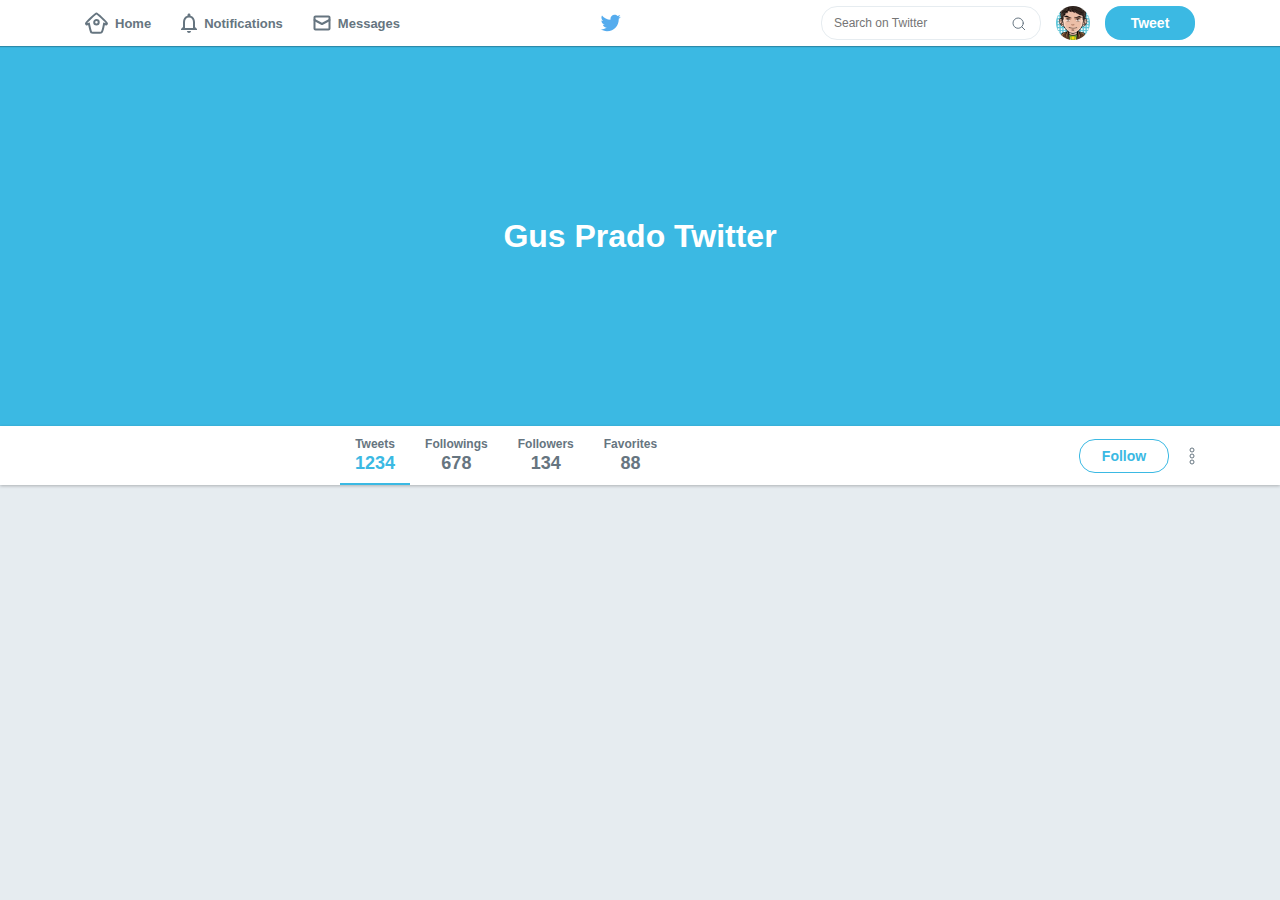
==== index.html @ 6dc4f529 "Added Twitter like homepage design" ====
<!DOCTYPE html>
<html lang="en">
<head>
  <meta charset="UTF-8">
  <meta name="viewport" content="width=device-width, initial-scale=1.0">
  <meta http-equiv="X-UA-Compatible" content="ie=edge">
  <link rel="stylesheet" href="./styles.css">
  <title>Twitter like</title>
</head>
<body>
  <header id="main-header">
    <div class="content">
      <nav>
        <ul>
          <li><img src="./img/home.svg" alt="Home">Home</li>
          <li><img src="./img/notification.svg" alt="Notifications">Notifications</li>
          <li><img src="./img/message.svg" alt="Messages">Messages</li>
        </ul>
      </nav>
      <img src="./img/logo.svg" alt="Twitter logo">
      <div class="right-side">
        <input type="text" placeholder="Search on Twitter">
        <img src="./img/avatar.png" alt="">
        <button>Tweet</button>
      </div>
    </div>
  </header>

  <div class="banner">
    <h1>Gus Prado Twitter</h1>
  </div>
  
  <div class="bar">
    <div class="content">
      <ul>
        <li class="active">
          <span>Tweets</span>
          <strong>1234</strong>
        </li>
        <li>
          <span>Followings</span>
          <strong>678</strong>
        </li>
        <li>
          <span>Followers</span>
          <strong>134</strong>
        </li>
        <li>
          <span>Favorites</span>
          <strong>88</strong>
        </li>
      </ul>
      <div class="actions">
        <button>Follow</button>
        <img src="./img/more.svg" alt="More"/>
      </div>
    </div>
  </div>
</body>
</html>
---- styles.css ----
* {
  margin: 0;
  padding: 0;
  box-sizing: border-box; /* padding dont increase element width*/
}

body {
  background: #e6ecf0;
  font-family: 'Helvetica Neue', 'Helvetica', Arial, sans-serif;
  text-rendering: optimizeLegibility !important;
  -webkit-font-smoothing: antialiased !important;
}

input, button {
  outline: 0;
}

.content {
  max-width: 1170px;
  margin: 0 auto;
  padding: 0 30px;
}

header#main-header {
  height: 46px;
  background: #fff;
  box-shadow: 0 1px 1px rgba(0, 0, 0, 0.25);
  position: relative;
  z-index: 1;
}

header#main-header .content {
  display: flex;
  align-items: center;
  justify-content: space-between;
  height: 100%;
}

header#main-header nav ul {
  display: flex;
  list-style: none;
}

header#main-header nav li {
  display: flex;
  align-items: center;
  font-size: 13px;
  color: #667580;
  font-weight: bold;
  margin-left: 30px;
}

header#main-header nav li:first-child {
  margin: 0px;
}

header#main-header nav li img {
  margin-right: 7px;
}

header#main-header div.right-side {
  display: flex;
}

header#main-header div.right-side input {
  width: 220px;
  background-color: #f5f8fa;
  border: 1px solid #e6ecf0;
  height: 34px;
  padding: 0 30px 0 12px;
  border-radius: 16px;
  color: #667581;
  font-size: 12px;
  background: url('./img/search.svg') no-repeat 190px center;
}

header#main-header div.right-side img {
  height: 34px;
  width: 34px;
  border-radius: 50%;
  margin: 0 15px;
}

header#main-header div.right-side button {
  background-color: #3bb9e3;
  height: 34px;
  width: 90px;
  display: flex;
  align-items: center;
  justify-content: center;
  font-weight: bold;
  font-size: 14px;
  color: #fff;
  border: 0;
  border-radius: 16px;
}

div.banner {
  height: 380px;
  width: 100%;
  background-color: #3bb9e3;
  display: flex;
  align-items: center;
  justify-content: center;
  color: #fff;
}

div.bar {
  height: 59px;
  background-color: #fff;
  box-shadow: 0 1px 3px rgba(0, 0, 0, 0.25);
}

div.bar .content {
  display: flex;
  justify-content: space-between;
  align-items: center;
  padding-left: 285px;
  height: 100%;
}

div.bar .content ul {
  display: flex;
  list-style: none;
  height: 100%;
}

div.bar .content ul li {
  display: flex;
  flex-direction: column;
  align-items: center;
  justify-content: center;
  padding: 0 15px;
  position : relative;
}

div.bar .content ul li.active::after {
  content: '';
  width: 100%;
  height: 2px;
  position: absolute;
  bottom: 0;
  left: 0;
  background-color: #3bb9e3;
}

div.bar .content ul li span {
  color: #667580;
  font-size: 12px;
  font-weight: bold;
}

div.bar .content ul li strong {
  color: #667580;
  font-size: 18px;
  font-weight: bold;
  margin-top: 2px;
}

div.bar .content ul li.active strong {
  color: #3bb9e3;
}

div.bar .content .actions {
  display: flex;
}

div.bar .content .actions button {
  background-color: #fff;
  height: 34px;
  width: 90px;
  display: flex;
  align-items: center;
  justify-content: center;
  font-weight: bold;
  font-size: 14px;
  color: #3bb9e3;
  border: 1px solid #3bb9e3;
  border-radius: 16px;
  margin-right: 20px;
}
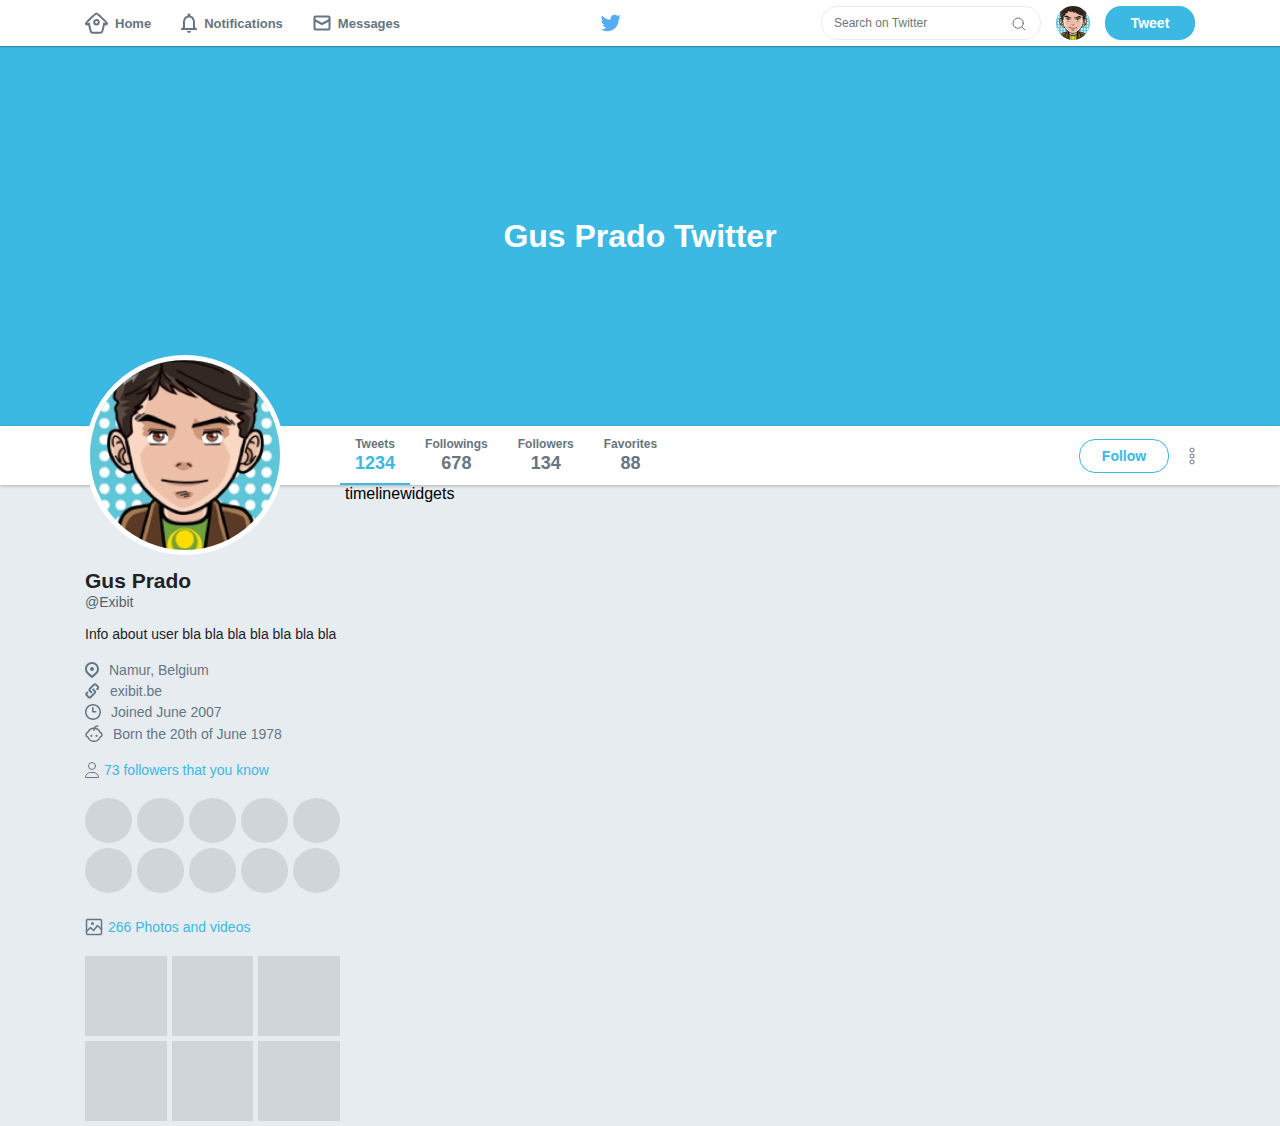
==== commit 44728455: "Added profile section" ====
--- a/index.html
+++ b/index.html
@@ -56,5 +56,53 @@
       </div>
     </div>
   </div>
+
+  <div class="wrapper-content content">
+    <aside class="profile">
+      <img class="avatar" src="./img/avatar.png" alt="Gus Prado">
+      <h1>Gus Prado</h1>
+      <span>@Exibit</span>
+      <p>Info about user bla bla bla bla bla bla bla</p>
+      <ul class="list">
+        <li><img src="./img/place.svg" alt="Place">Namur, Belgium</li>
+        <li><img src="./img/url.svg" alt="">exibit.be</li>
+        <li><img src="./img/joined.svg" alt="">Joined June 2007</li>
+        <li><img src="./img/born.svg" alt="">Born the 20th of June 1978</li>
+      </ul>
+      <div class="widget followers">
+        <strong><img src="./img/followers.svg" alt="Followers"> 73 followers that you know</strong>
+        <ul>
+          <li></li>
+          <li></li>
+          <li></li>
+          <li></li>
+          <li></li>
+          <li></li>
+          <li></li>
+          <li></li>
+          <li></li>
+          <li></li>
+        </ul>
+      </div>
+      <div class="widget images">
+        <strong><img src="./img/images.svg" alt="Images"> 266 Photos and videos</strong>
+        <ul>
+          <li></li>
+          <li></li>
+          <li></li>
+          <li></li>
+          <li></li>
+          <li></li>
+        </ul>
+      </div>
+    </aside>
+    <section class="timeline">
+      timeline
+    </section>
+    <aside class="widgets">
+      widgets
+    </aside>
+  </div>
+
 </body>
 </html>--- a/styles.css
+++ b/styles.css
@@ -178,4 +178,105 @@
   border: 1px solid #3bb9e3;
   border-radius: 16px;
   margin-right: 20px;
+}
+
+div.wrapper-content {
+  display: flex;
+}
+
+div.wrapper-content aside.profile {
+  width: 260px;
+}
+
+div.wrapper-content aside.profile img.avatar {
+  width: 200px;
+  height: 200px;
+  border-radius: 50%;
+  border: 5px solid #fff;
+  margin-top: -130px;
+}
+
+div.wrapper-content aside.profile h1 {
+  font-size: 21px;
+  color: #1f2226;
+  margin-top: 10px;
+}
+
+div.wrapper-content aside.profile span {
+  font-size: 14px;
+  color: #53626c;
+
+}
+
+div.wrapper-content aside.profile p {
+  font-size: 14px;
+  color: #1f2226;
+  margin-top: 15px;
+}
+
+div.wrapper-content aside.profile ul {
+  margin-top: 20px;
+  list-style: none;
+
+}
+
+div.wrapper-content aside.profile ul.list li {
+  font-size: 14px;
+  color: #657786;
+  display: flex;
+  align-items: center;
+  margin-top: 5px;
+}
+
+div.wrapper-content aside.profile ul.list li:first-child {
+  margin: 0;
+}
+
+div.wrapper-content aside.profile ul.list li img {
+  margin-right: 10px;
+}
+
+div.wrapper-content aside.profile .widget{
+  margin-top: 20px;
+}
+
+div.wrapper-content aside.profile .widget strong {
+  font-weight: normal;
+  color: #3bb9e3;
+  font-size: 14px;
+  display: flex;
+  align-items: center;
+}
+
+div.wrapper-content aside.profile .widget strong img {
+  margin-right: 5px;
+}
+
+div.wrapper-content aside.profile .followers ul {
+  list-style: none;
+  display: flex;
+  flex-wrap: wrap;
+}
+
+div.wrapper-content aside.profile .followers ul li {
+  width: 45px;
+  height: 45px;
+  background-color: #d0d5d9;
+  border-radius: 50%;
+  flex: 1 0 auto; /* first = flex-grow | second = flex-shrink  | third = flex-basis */
+  margin: 0 5px 5px 0;
+}
+
+div.wrapper-content aside.profile .images ul {
+  list-style: none;
+  display: flex;
+  flex-wrap: wrap;
+}
+
+div.wrapper-content aside.profile .images ul li {
+  width: 80px;
+  height: 80px;
+  background-color: #d0d5d9;
+  flex: 1 0 auto; /* first = flex-grow | second = flex-shrink | third = flex-basis */
+  margin: 0 5px 5px 0;
 }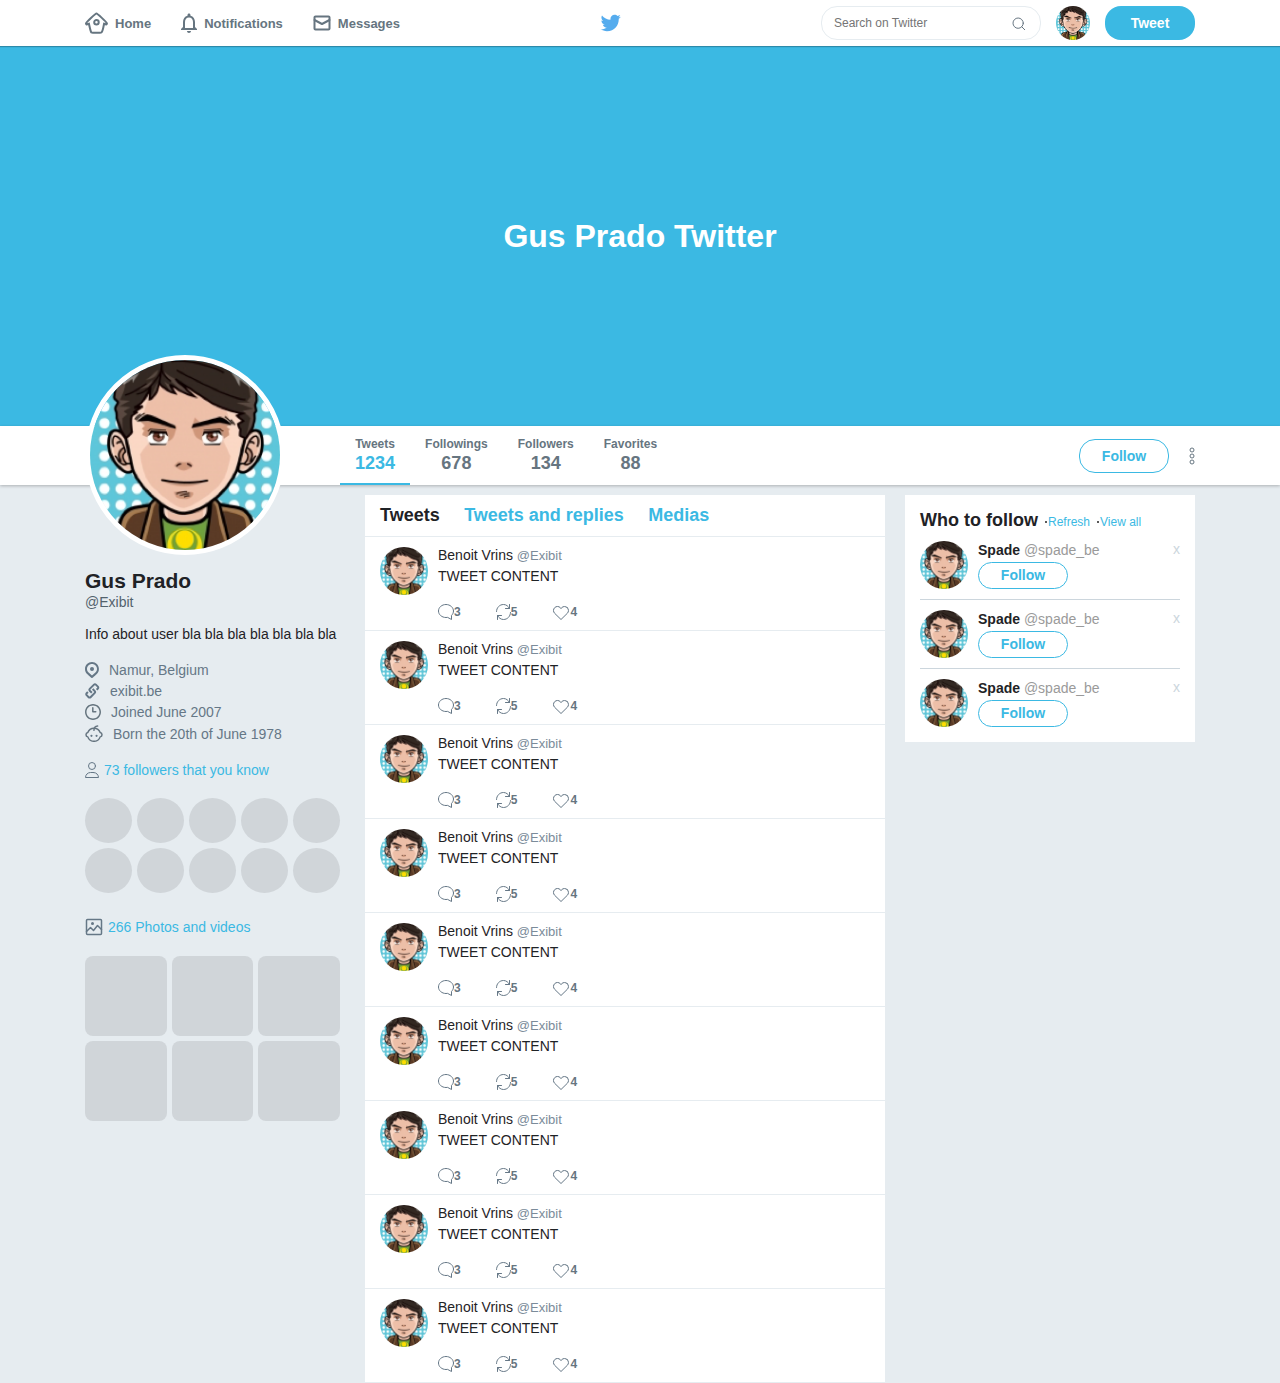
==== commit bb9ea482: "Added timeline and follow sections" ====
--- a/index.html
+++ b/index.html
@@ -97,10 +97,167 @@
       </div>
     </aside>
     <section class="timeline">
-      timeline
+      <nav>
+        <a class="active" href="">Tweets</a>
+        <a href="">Tweets and replies</a>
+        <a href="">Medias</a>
+      </nav>
+      <ul class="tweets">
+        <li>
+          <img src="./img/avatar.png" alt="Avatar">
+          <div class="info">
+            <strong>Benoit Vrins <span>@Exibit</span></strong>
+            <p>TWEET CONTENT</p>
+            <div class="actions">
+               <a href=""><img src="./img/comments.svg" alt="Comments"> 3</a>
+               <a href=""><img src="./img/retweet.svg" alt="Retweet"> 5</a>
+               <a href=""><img src="./img/like.svg" alt="Like"> 4</a>
+            </div>
+          </div>
+        </li>
+        <li>
+          <img src="./img/avatar.png" alt="Avatar">
+          <div class="info">
+            <strong>Benoit Vrins <span>@Exibit</span></strong>
+            <p>TWEET CONTENT</p>
+            <div class="actions">
+               <a href=""><img src="./img/comments.svg" alt="Comments"> 3</a>
+               <a href=""><img src="./img/retweet.svg" alt="Retweet"> 5</a>
+               <a href=""><img src="./img/like.svg" alt="Like"> 4</a>
+            </div>
+          </div>
+        </li>
+        <li>
+          <img src="./img/avatar.png" alt="Avatar">
+          <div class="info">
+            <strong>Benoit Vrins <span>@Exibit</span></strong>
+            <p>TWEET CONTENT</p>
+            <div class="actions">
+               <a href=""><img src="./img/comments.svg" alt="Comments"> 3</a>
+               <a href=""><img src="./img/retweet.svg" alt="Retweet"> 5</a>
+               <a href=""><img src="./img/like.svg" alt="Like"> 4</a>
+            </div>
+          </div>
+        </li>
+        <li>
+          <img src="./img/avatar.png" alt="Avatar">
+          <div class="info">
+            <strong>Benoit Vrins <span>@Exibit</span></strong>
+            <p>TWEET CONTENT</p>
+            <div class="actions">
+               <a href=""><img src="./img/comments.svg" alt="Comments"> 3</a>
+               <a href=""><img src="./img/retweet.svg" alt="Retweet"> 5</a>
+               <a href=""><img src="./img/like.svg" alt="Like"> 4</a>
+            </div>
+          </div>
+        </li>
+        <li>
+          <img src="./img/avatar.png" alt="Avatar">
+          <div class="info">
+            <strong>Benoit Vrins <span>@Exibit</span></strong>
+            <p>TWEET CONTENT</p>
+            <div class="actions">
+               <a href=""><img src="./img/comments.svg" alt="Comments"> 3</a>
+               <a href=""><img src="./img/retweet.svg" alt="Retweet"> 5</a>
+               <a href=""><img src="./img/like.svg" alt="Like"> 4</a>
+            </div>
+          </div>
+        </li>
+        <li>
+          <img src="./img/avatar.png" alt="Avatar">
+          <div class="info">
+            <strong>Benoit Vrins <span>@Exibit</span></strong>
+            <p>TWEET CONTENT</p>
+            <div class="actions">
+               <a href=""><img src="./img/comments.svg" alt="Comments"> 3</a>
+               <a href=""><img src="./img/retweet.svg" alt="Retweet"> 5</a>
+               <a href=""><img src="./img/like.svg" alt="Like"> 4</a>
+            </div>
+          </div>
+        </li>
+        <li>
+          <img src="./img/avatar.png" alt="Avatar">
+          <div class="info">
+            <strong>Benoit Vrins <span>@Exibit</span></strong>
+            <p>TWEET CONTENT</p>
+            <div class="actions">
+               <a href=""><img src="./img/comments.svg" alt="Comments"> 3</a>
+               <a href=""><img src="./img/retweet.svg" alt="Retweet"> 5</a>
+               <a href=""><img src="./img/like.svg" alt="Like"> 4</a>
+            </div>
+          </div>
+        </li>
+        <li>
+          <img src="./img/avatar.png" alt="Avatar">
+          <div class="info">
+            <strong>Benoit Vrins <span>@Exibit</span></strong>
+            <p>TWEET CONTENT</p>
+            <div class="actions">
+               <a href=""><img src="./img/comments.svg" alt="Comments"> 3</a>
+               <a href=""><img src="./img/retweet.svg" alt="Retweet"> 5</a>
+               <a href=""><img src="./img/like.svg" alt="Like"> 4</a>
+            </div>
+          </div>
+        </li>
+        <li>
+          <img src="./img/avatar.png" alt="Avatar">
+          <div class="info">
+            <strong>Benoit Vrins <span>@Exibit</span></strong>
+            <p>TWEET CONTENT</p>
+            <div class="actions">
+               <a href=""><img src="./img/comments.svg" alt="Comments"> 3</a>
+               <a href=""><img src="./img/retweet.svg" alt="Retweet"> 5</a>
+               <a href=""><img src="./img/like.svg" alt="Like"> 4</a>
+            </div>
+          </div>
+        </li>
+      </ul>
     </section>
     <aside class="widgets">
-      widgets
+      <div class="widget">
+        <div class="widgets follow">
+          <div class="title">
+            <strong>Who to follow</strong>
+            <a href="">Refresh</a>
+            <a href="">View all</a>
+          </div>
+          <ul>
+            <li>
+              <div class="profile">
+                <img src="./img/avatar.png" alt="Avatar">
+                <div class="info">
+                  <strong>Spade <span>@spade_be</span></strong>
+                  <button>Follow</button>
+                </div>
+              </div>
+              <a href="">x</a>
+            </li>
+            <li>
+              <div class="profile">
+                <img src="./img/avatar.png" alt="Avatar">
+                <div class="info">
+                  <strong>Spade <span>@spade_be</span></strong>
+                  <button>Follow</button>
+                </div>
+              </div>
+              <a href="">x</a>
+            </li>
+            <li>
+              <div class="profile">
+                <img src="./img/avatar.png" alt="Avatar">
+                <div class="info">
+                  <strong>Spade <span>@spade_be</span></strong>
+                  <button>Follow</button>
+                </div>
+              </div>
+              <a href="">x</a>
+            </li>
+          </ul>
+        </div>
+        <div class="widgets trends">
+
+        </div>
+      </div>
     </aside>
   </div>
 
--- a/styles.css
+++ b/styles.css
@@ -279,4 +279,203 @@
   background-color: #d0d5d9;
   flex: 1 0 auto; /* first = flex-grow | second = flex-shrink | third = flex-basis */
   margin: 0 5px 5px 0;
+  border-radius: 8px;
+}
+
+div.wrapper-content .timeline {
+  flex: 1;
+  background-color: #fff;
+  margin: 10px 20px 0;
+}
+
+div.wrapper-content .timeline nav {
+  border-bottom: 1px solid #e6ecf0;
+  padding: 10px 15px;
+}
+
+div.wrapper-content .timeline nav a {
+  text-decoration: none;
+  color: #3bb9e3;
+  font-size: 18px;
+  font-weight: bold;
+  margin-left: 20px;
+}
+
+div.wrapper-content .timeline nav a:first-child {
+  margin: 0;
+}
+
+div.wrapper-content .timeline nav a.active {
+  color: #1f2226;
+}
+
+div.wrapper-content .timeline ul.tweets {
+  list-style: none;
+}
+
+div.wrapper-content .timeline ul.tweets li {
+  border-bottom: 1px solid #e6ecf0;
+  padding: 10px 15px;
+  display: flex;
+}
+
+div.wrapper-content .timeline ul.tweets li > img {
+  width: 48px;
+  height: 48px;
+  border-radius: 50%;
+}
+
+div.wrapper-content .timeline ul.tweets li .info {
+  margin-left: 10px;
+  display: flex;
+  flex-direction: column;
+}
+
+div.wrapper-content .timeline ul.tweets li .info strong {
+  font-size: 14px;
+  color: #1f2326;
+  font-weight: normal;
+}
+
+div.wrapper-content .timeline ul.tweets li .info strong span {
+  font-size: 13px;
+  color: #7b8b9a;
+}
+
+div.wrapper-content .timeline ul.tweets li .info p {
+  font-size: 14px;
+  color: #1f2326;
+  margin-top: 5px;
+}
+
+div.wrapper-content .timeline ul.tweets li .actions {
+  display: flex;
+  margin-top: 20px;
+}
+
+div.wrapper-content .timeline ul.tweets li .actions a {
+  display: flex;
+  align-items: center;
+  text-decoration: none;
+  color: #667580;
+  font-weight: bold;
+  font-size: 12px;
+  margin-left: 30px;
+}
+
+div.wrapper-content .timeline ul.tweets li .actions a:first-child {
+  margin-left: 0;
+}
+
+div.wrapper-content .timeline ul.tweets li .actions a {
+  margin-right: 5px;
+}
+
+div.wrapper-content aside.widgets {
+  width: 290px;
+  margin-top: 10px;
+}
+
+div.wrapper-content aside.widgets .widget {
+  background-color: #fff;
+  padding: 15px;
+}
+
+div.wrapper-content aside.widgets .widget .title {
+  display: flex;
+  align-items: baseline;
+} 
+
+div.wrapper-content aside.widgets .widget .title strong {
+  font-size: 18px;
+  color: #1f2226;
+}
+
+div.wrapper-content aside.widgets .widget .title a {
+  font-size: 12px;
+  color: #3bb9e3;
+  text-decoration: none;
+  position: relative;
+  padding-left: 10px;
+}
+
+div.wrapper-content aside.widgets .widget .title a::before {
+  content: '';
+  width: 2px;
+  height: 2px;
+  border-radius: 50%;
+  background-color: #222;
+  position: absolute;
+  margin-left: 5px;
+  margin-right: 5px;
+  left: 2px;
+  top: 6px;
+}
+
+div.wrapper-content aside.widgets .follow ul {
+  list-style: none;
+  margin-top: 10px;
+
+}
+
+div.wrapper-content aside.widgets .follow ul li {
+  display: flex;
+  justify-content: space-between;
+  border-bottom: 1px solid #ccd6dd;
+  padding-bottom: 10px;
+  margin-bottom: 10px;
+}
+
+div.wrapper-content aside.widgets .follow ul li:last-child {
+  margin-bottom: 0;
+  padding-bottom: 0;
+  border: none;
+}
+
+div.wrapper-content aside.widgets .follow ul li .profile {
+  display: flex;
+  align-items: center; 
+}
+
+div.wrapper-content aside.widgets .follow ul li .profile img {
+  width: 48px;
+  height: 48px;
+  border-radius: 50%;
+}
+
+div.wrapper-content aside.widgets .follow ul li .profile .info {
+  margin-left: 10px;
+  display: flex;
+  flex-direction: column;
+}
+
+div.wrapper-content aside.widgets .follow ul li .profile .info strong {
+  font-size: 14px;
+  color: #1f2326;
+}
+
+div.wrapper-content aside.widgets .follow ul li .profile .info strong span {
+  font-weight: normal;
+  color: #9a9a9a;
+}
+
+div.wrapper-content aside.widgets .follow ul li .profile .info button {
+  background-color: #fff;
+  margin-top: 4px;
+  height: 27px;
+  width: 90px;
+  display: flex;
+  align-items: center;
+  justify-content: center;
+  font-weight: bold;
+  font-size: 14px;
+  color: #3bb9e3;
+  border: 1px solid #3bb9e3;
+  border-radius: 16px;
+}
+
+div.wrapper-content aside.widgets .follow ul li > a {
+  color: #ccd6dd;
+  text-decoration: none;
+  font-size: 14px;
 }